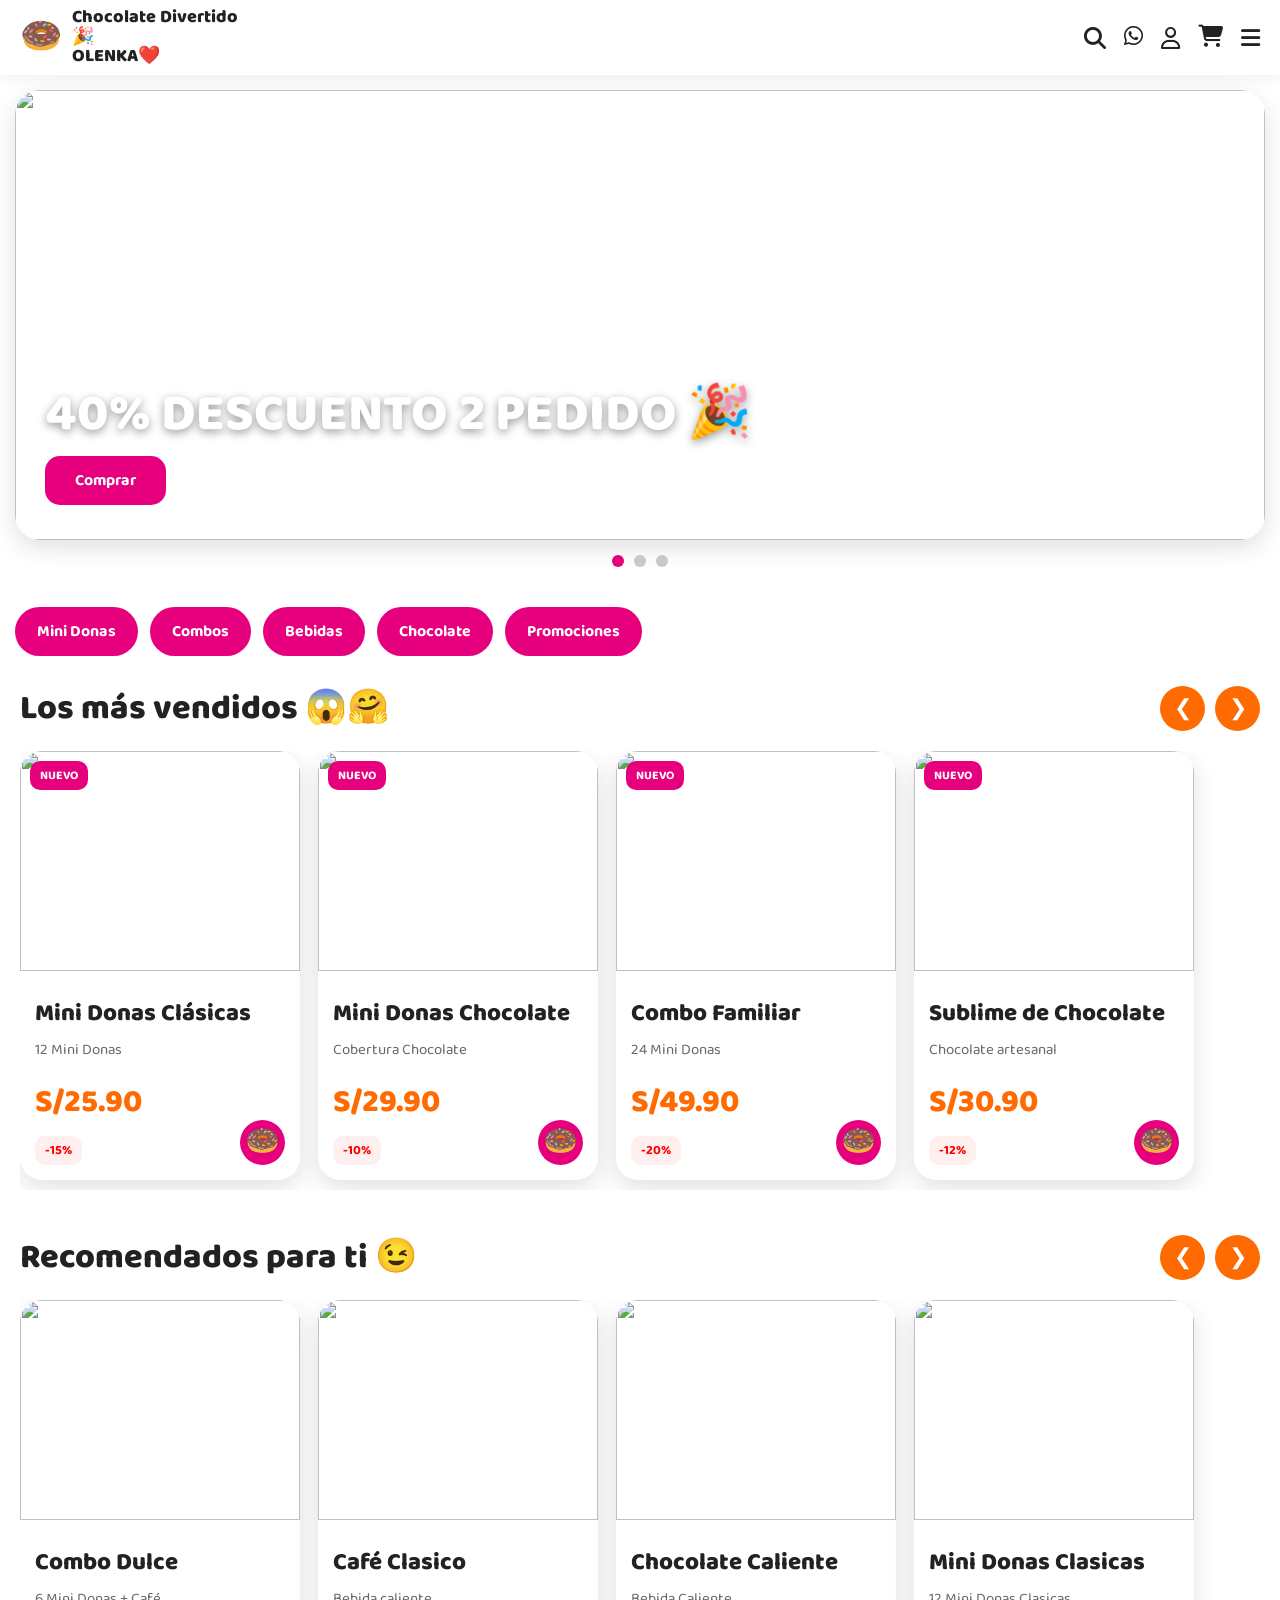
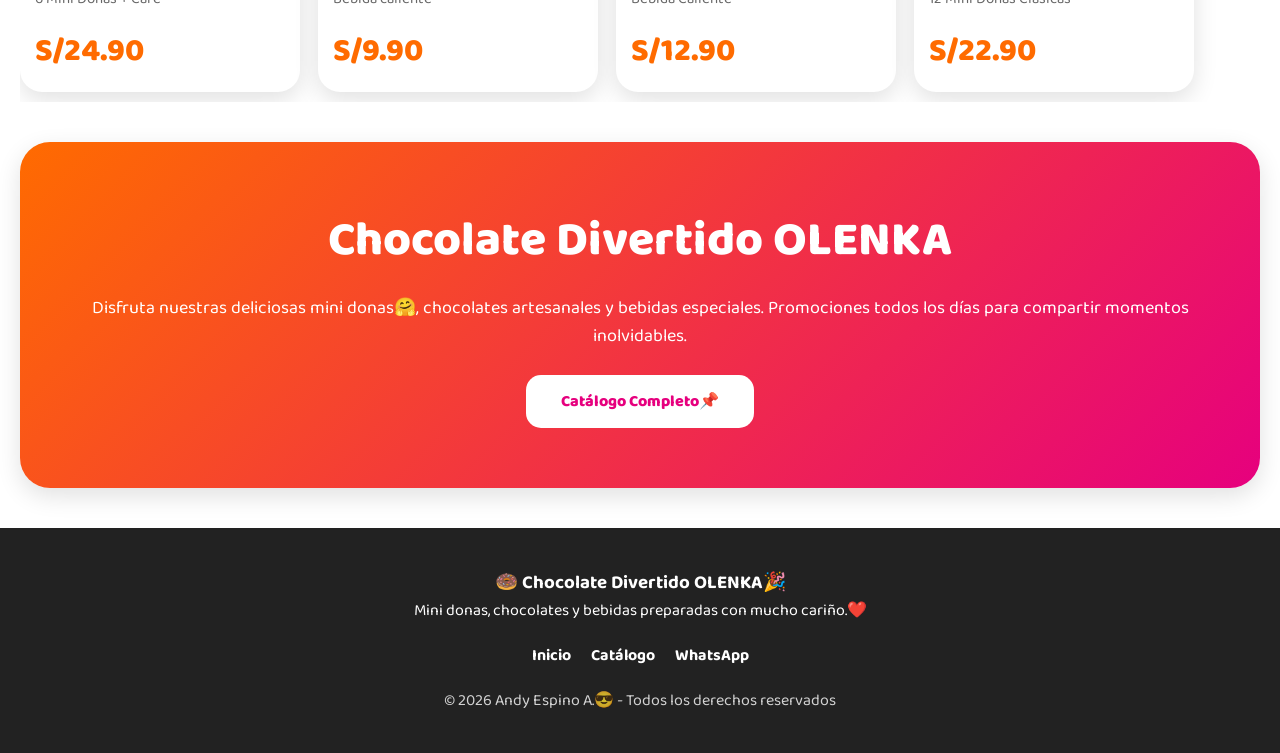
==== index.html @ 9586cdb5 "Add files via upload" ====
<!DOCTYPE html>
<html lang="es">

<head>

<meta charset="UTF-8">

<meta name="viewport" content="width=device-width, initial-scale=1.0">

<title>Chocolate Divertido OLENKA</title>

<link rel="stylesheet" href="style.css">

<link rel="stylesheet"
href="https://cdnjs.cloudflare.com/ajax/libs/font-awesome/6.5.1/css/all.min.css">

<link href="https://fonts.googleapis.com/css2?family=Baloo+2:wght@400;600;700;800&display=swap" rel="stylesheet">

</head>

<body>

<header class="header">

<div class="logo-area">

<div class="logo">
🍩
</div>

<div class="logo-text">

Chocolate Divertido🎉
<br>
OLENKA❤️

</div>

</div>

<div class="header-icons">

<i class="fas fa-search"></i>

<a href="https://wa.me/51914450843">
<i class="fab fa-whatsapp"></i>
</a>

<i class="far fa-user"></i>

<div class="cart-btn">
<i class="fas fa-shopping-cart"></i>
</div>

<i class="fas fa-bars"></i>

</div>

</header>

<section class="hero">

<div class="slider">

<div class="slide active">

<img src="https://images.unsplash.com/photo-1551024601-bec78aea704b?w=1400">

<div class="slide-info">

<h2>
40% DESCUENTO 2 PEDIDO 🎉
</h2>

<a href="catalogo.html">
Comprar
</a>

</div>

</div>

<div class="slide">

<img src="https://images.unsplash.com/photo-1527515545081-5db817172677?w=1400">

<div class="slide-info">

<h2>
PROMOCIONES DIARIAS 🥳
</h2>

<a href="catalogo.html">
Comprar
</a>

</div>

</div>

<div class="slide">

<img src="https://imag.bonviveur.com/frappuccino-estilo-starbucks.jpg">

<div class="slide-info">

<h2>
10% DESCUENTO EN BEBIDAS
</h2>

<a href="catalogo.html">
Comprar
</a>

</div>

</div>

</div>

<div class="dots">

<span class="dot active"></span>
<span class="dot"></span>
<span class="dot"></span>

</div>

</section>

<section class="categorias">

<a href="catalogo.html#minidonas">
<button>Mini Donas</button>
</a>

<a href="catalogo.html#combos">
<button>Combos</button>
</a>

<a href="catalogo.html#bebidas">
<button>Bebidas</button>
</a>

<a href="catalogo.html#chocolates">
<button>Chocolate</button>
</a>

<a href="catalogo.html">
<button>Promociones</button>
</a>

</section>

<section class="productos-section">

<div class="section-header">

<h2>
Los más vendidos 😱🤗
</h2>

<div class="arrows">

<button id="prev">
❮
</button>

<button id="next">
❯
</button>

</div>

</div>

<div class="carousel">

<div class="carousel-track" id="track">
    <a href="catalogo.html#minidonas" class="card">

<span class="badge">
NUEVO
</span>

<img src="https://encrypted-tbn0.gstatic.com/images?q=tbn:ANd9GcQazsQJbJ81yNuynPsaJa1Z8Z241dnNXgQfVTz9TZq4xCY84wj6eew9ZSI&s=10">

<div class="card-content">

<h3>
Mini Donas Clásicas
</h3>

<p>
12 Mini Donas
</p>

<div class="price">
S/25.90
</div>

<div class="discount">
-15%
</div>

<div class="add-btn">
🍩
</div>

</div>

</a>

<a href="catalogo.html#minidonas" class="card">

<span class="badge">
NUEVO
</span>

<img src="https://i.ytimg.com/vi/R-atsr9C3uA/hq720.jpg?sqp=-oaymwEhCK4FEIIDSFryq4qpAxMIARUAAAAAGAElAADIQj0AgKJD&rs=AOn4CLDNj3yI_pN_mru3LQWyxvfIH2BJPA">

<div class="card-content">

<h3>
Mini Donas Chocolate
</h3>

<p>
Cobertura Chocolate 
</p>

<div class="price">
S/29.90
</div>

<div class="discount">
-10%
</div>

<div class="add-btn">
🍩
</div>

</div>

</a>

<a href="catalogo.html#combos" class="card">

<span class="badge">
NUEVO
</span>

<img src="https://encrypted-tbn0.gstatic.com/images?q=tbn:ANd9GcS5WvyiI-GnT8Dz_NIXVbZ7qvh3bL4yMFQmO_xdhfbPhw&s=10">

<div class="card-content">

<h3>
Combo Familiar
</h3>

<p>
24 Mini Donas
</p>

<div class="price">
S/49.90
</div>

<div class="discount">
-20%
</div>

<div class="add-btn">
🍩
</div>

</div>

</a>

<a href="catalogo.html#chocolates" class="card">

<span class="badge">
NUEVO
</span>

<img src="https://img-global.cpcdn.com/recipes/63fc7f2307febc2c/1200x630cq80/photo.jpg">

<div class="card-content">

<h3>
Sublime de Chocolate
</h3>

<p>
Chocolate artesanal
</p>

<div class="price">
S/30.90
</div>

<div class="discount">
-12%
</div>

<div class="add-btn">
🍩
</div>

</div>

</a>

</div>

</div>

</section>

<section class="productos-section">

<div class="section-header">

<h2>
Recomendados para ti 😉
</h2>

<div class="arrows">

<button id="prev2">
❮
</button>

<button id="next2">
❯
</button>

</div>

</div>

<div class="carousel">

<div class="carousel-track" id="track2">

<a href="catalogo.html#combos" class="card">

<img src="https://static8.depositphotos.com/1027198/947/i/450/depositphotos_9472377-stock-photo-donuts-and-coffee-cup.jpg">

<div class="card-content">

<h3>
Combo Dulce
</h3>

<p>
6 Mini Donas + Café
</p>

<div class="price">
S/24.90
</div>

</div>

</a>

<a href="catalogo.html#bebidas" class="card">

<img src="https://encrypted-tbn0.gstatic.com/images?q=tbn:ANd9GcTkuJjxvrSiuj3qmxEha9ZBM47G8uMRdu6uN8TeUOLZq8eqXdKcxI9qHCQ&s=10">

<div class="card-content">

<h3>
Café Clasico
</h3>

<p>
Bebida caliente
</p>

<div class="price">
S/9.90
</div>

</div>

</a>

<a href="catalogo.html#bebidas" class="card">

<img src="https://i.pinimg.com/474x/bd/7f/51/bd7f510891a3730ce99883373594211e.jpg">

<div class="card-content">

<h3>
Chocolate Caliente
</h3>

<p>
Bebida Caliente
</p>

<div class="price">
S/12.90
</div>

</div>

</a>

<a href="catalogo.html#minidonas" class="card">

<img src="https://encrypted-tbn0.gstatic.com/images?q=tbn:ANd9GcQazsQJbJ81yNuynPsaJa1Z8Z241dnNXgQfVTz9TZq4xCY84wj6eew9ZSI&s=10">

<div class="card-content">

<h3>
Mini Donas Clasicas
</h3>

<p>
12 Mini Donas Clasicas 
</p>

<div class="price">
S/22.90
</div>

</div>

</a>
</div>

</div>

</section>

<section class="banner">

<h2>

Chocolate Divertido OLENKA

</h2>

<p>

Disfruta nuestras deliciosas mini donas🤗, chocolates artesanales y bebidas especiales. Promociones todos los días para compartir momentos inolvidables.

</p>

<a href="catalogo.html">

Catálogo Completo📌

</a>

</section>

<footer>

<div class="footer-content">

<h3>

🍩 Chocolate Divertido OLENKA🎉

</h3>

<p>

Mini donas, chocolates y bebidas preparadas con mucho cariño.❤️

</p>

<div class="footer-links">

<a href="index.html">
Inicio
</a>

<a href="catalogo.html">
Catálogo
</a>

<a href="https://wa.me/51914450843">
WhatsApp
</a>

</div>

<p class="copyright">

© 2026 Andy Espino A.😎 - Todos los derechos reservados

</p>

</div>

</footer>

<script src="script.js"></script>

</body>

</html>
---- style.css ----
:root{

--primary:#ff6b00;
--secondary:#e6007e;
--dark:#222;
--light:#ffffff;
--gray:#f5f5f5;
--shadow:0 8px 25px rgba(0,0,0,.12);

}

*{
margin:0;
padding:0;
box-sizing:border-box;
font-family:'Baloo 2',cursive;
}

html{
scroll-behavior:smooth;
}

body{
background:#fff;
color:#222;
overflow-x:hidden;
}

/* HEADER */

.header{

height:75px;

display:flex;

align-items:center;

justify-content:space-between;

padding:0 20px;

background:#fff;

position:sticky;

top:0;

z-index:999;

box-shadow:0 2px 15px rgba(0,0,0,.08);

}

.logo{

font-size:34px;

font-weight:800;

color:var(--primary);

}

.header-icons{

display:flex;

align-items:center;

gap:18px;

font-size:22px;

}

.header-icons a{

color:inherit;

text-decoration:none;

}

.cart-btn{

position:relative;

cursor:pointer;

}

/* HERO */

.hero{

padding:15px;

}

.slider{

position:relative;

overflow:hidden;

border-radius:25px;

box-shadow:var(--shadow);

}

.slide{

display:none;

position:relative;

}

.slide.active{

display:block;

}

.slide img{

width:100%;

height:450px;

object-fit:cover;

display:block;

}

.slide-info{

position:absolute;

left:30px;

bottom:35px;

color:white;

}

.slide-info h2{

font-size:52px;

font-weight:800;

line-height:1;

margin-bottom:15px;

text-shadow:0 3px 10px rgba(0,0,0,.4);

}

.slide-info a{

display:inline-block;

padding:12px 30px;

background:var(--secondary);

border-radius:15px;

color:white;

text-decoration:none;

font-weight:700;

}

.dots{

display:flex;

justify-content:center;

align-items:center;

gap:10px;

padding:15px;

}

.dot{

width:12px;

height:12px;

border-radius:50%;

background:#ccc;

cursor:pointer;

}

.dot.active{

background:var(--secondary);

}

/* CATEGORIAS */

.categorias{

display:flex;

gap:12px;

padding:10px 15px 25px;

overflow-x:auto;

}

.categorias::-webkit-scrollbar{

display:none;

}

.categorias button{

border:none;

padding:12px 22px;

background:var(--secondary);

color:white;

border-radius:50px;

font-size:16px;

font-weight:700;

white-space:nowrap;

cursor:pointer;

}

/* TITULOS */

.section-header{

display:flex;

justify-content:space-between;

align-items:center;

padding:0 20px 15px;

}

.section-header h2{

font-size:34px;

font-weight:800;

}

/* FLECHAS */

.arrows{

display:flex;

gap:10px;

}

.arrows button{

width:45px;

height:45px;

border:none;

border-radius:50%;

background:var(--primary);

color:white;

font-size:22px;

cursor:pointer;

}

/* CARRUSEL */

.carousel{

overflow:hidden;

padding-left:20px;

margin-bottom:40px;

}

.carousel-track{

display:flex;

gap:18px;

overflow-x:auto;

scroll-behavior:smooth;

padding-bottom:10px;

}

.carousel-track::-webkit-scrollbar{

display:none;

}

/* TARJETAS */

.card{

min-width:280px;

max-width:280px;

background:white;

border-radius:22px;

overflow:hidden;

box-shadow:var(--shadow);

position:relative;

text-decoration:none;

color:#222;

}

.card img{

width:100%;

height:220px;

object-fit:cover;

}

.badge{

position:absolute;

top:10px;

left:10px;

background:var(--secondary);

color:white;

padding:5px 10px;

border-radius:10px;

font-size:12px;

font-weight:700;

}

.card-content{

padding:15px;

}

.card-content h3{

font-size:24px;

font-weight:800;

}

.card-content p{

font-size:15px;

color:#666;

margin:5px 0 15px;

}

.price{

font-size:32px;

font-weight:800;

color:var(--primary);

}

.discount{

display:inline-block;

margin-top:8px;

background:#ffefef;

color:red;

padding:4px 10px;

border-radius:10px;

font-size:13px;

font-weight:700;

}

.add-btn{

position:absolute;

right:15px;

bottom:15px;

width:45px;

height:45px;

border-radius:50%;

background:var(--secondary);

color:white;

display:flex;

align-items:center;

justify-content:center;

font-size:28px;

font-weight:800;

}
/* =========================
   BANNER PROMOCIONAL
========================= */

.banner{

margin:40px 20px;

padding:60px 30px;

border-radius:30px;

background:linear-gradient(
135deg,
#ff6b00,
#e6007e
);

color:white;

text-align:center;

box-shadow:var(--shadow);

}

.banner h2{

font-size:48px;

font-weight:800;

margin-bottom:15px;

}

.banner p{

font-size:18px;

margin-bottom:25px;

}

.banner a{

display:inline-block;

padding:14px 35px;

background:white;

color:var(--secondary);

text-decoration:none;

font-weight:800;

border-radius:15px;

}

/* =========================
   FOOTER
========================= */

footer{

background:#222;

color:white;

padding:40px 20px;

text-align:center;

margin-top:40px;

}

footer p{

font-size:16px;

}

/* =========================
   HEADER CATALOGO
========================= */

.catalog-header{

height:80px;

display:flex;

align-items:center;

justify-content:space-between;

padding:0 20px;

background:white;

position:sticky;

top:0;

z-index:999;

box-shadow:0 3px 15px rgba(0,0,0,.08);

}

.catalog-header h1{

font-size:28px;

font-weight:800;

color:var(--secondary);

}

.back-btn{

font-size:22px;

color:#222;

text-decoration:none;

}

.whatsapp-header{

font-size:28px;

color:#25d366;

text-decoration:none;

}

/* =========================
   BUSCADOR
========================= */

.search-section{

padding:20px;

}

.search-box{

display:flex;

align-items:center;

background:white;

border-radius:20px;

padding:15px;

box-shadow:var(--shadow);

}

.search-box i{

font-size:18px;

color:#999;

margin-right:10px;

}

.search-box input{

width:100%;

border:none;

outline:none;

font-size:16px;

}

/* =========================
   FILTROS
========================= */

.filters{

display:flex;

gap:10px;

overflow-x:auto;

padding:0 20px 20px;

}

.filters::-webkit-scrollbar{

display:none;

}

.filter-btn{

border:none;

background:#f2f2f2;

padding:12px 20px;

border-radius:50px;

font-weight:700;

cursor:pointer;

white-space:nowrap;

}

.filter-btn.active{

background:var(--secondary);

color:white;

}

/* =========================
   GRID CATALOGO
========================= */

.catalog-grid{

display:grid;

grid-template-columns:
repeat(auto-fit,minmax(280px,1fr));

gap:20px;

padding:20px;

}

.product-card{

background:white;

border-radius:25px;

overflow:hidden;

position:relative;

box-shadow:var(--shadow);

transition:.3s;

}

.product-card:hover{

transform:translateY(-6px);

}

.product-card img{

width:100%;

height:250px;

object-fit:cover;

}

.offer-badge{

position:absolute;

top:12px;

left:12px;

background:red;

color:white;

padding:6px 12px;

font-size:13px;

font-weight:800;

border-radius:12px;

}

.product-info{

padding:18px;

}

.product-info h3{

font-size:25px;

font-weight:800;

margin-bottom:5px;

}

.product-info p{

color:#666;

margin-bottom:15px;

}

.price-row{

display:flex;

align-items:center;

gap:10px;

margin-bottom:15px;

}

.old-price{

text-decoration:line-through;

color:#999;

}

.buy-btn{

display:block;

width:100%;

text-align:center;

padding:14px;

background:var(--secondary);

color:white;

text-decoration:none;

font-weight:800;

border-radius:15px;

transition:.3s;

}

.buy-btn:hover{

transform:scale(1.03);

}

/* =========================
   WHATSAPP FLOTANTE
========================= */

.floating-whatsapp{

position:fixed;

right:20px;

bottom:20px;

z-index:999;

}

.floating-whatsapp a{

width:65px;

height:65px;

background:#25d366;

border-radius:50%;

display:flex;

align-items:center;

justify-content:center;

font-size:30px;

color:white;

text-decoration:none;

box-shadow:0 5px 15px rgba(0,0,0,.2);

}

/* =========================
   EFECTOS
========================= */

.card,
.product-card,
.banner{

transition:.3s;

}

.card:hover,
.product-card:hover{

transform:translateY(-5px);

}

.banner:hover{

transform:scale(1.01);

}

/* =========================
   RESPONSIVE TABLET
========================= */

@media(max-width:992px){

.slide img{

height:380px;

}

.slide-info h2{

font-size:42px;

}

.banner h2{

font-size:38px;

}

}

/* =========================
   RESPONSIVE MOVIL
========================= */

@media(max-width:768px){

.header{

padding:0 15px;

}

.slide img{

height:300px;

}

.slide-info{

left:20px;

bottom:20px;

}

.slide-info h2{

font-size:30px;

}

.slide-info a{

padding:10px 20px;

font-size:14px;

}

.section-header h2{

font-size:26px;

}

.card{

min-width:240px;

max-width:240px;

}

.card img{

height:180px;

}

.price{

font-size:26px;

}

.banner{

padding:40px 20px;

}

.banner h2{

font-size:30px;

}

.catalog-header h1{

font-size:22px;

}

.catalog-grid{

grid-template-columns:1fr;

}

.product-card img{

height:220px;

}

}

/* =========================
   MOVILES PEQUEÑOS
========================= */

@media(max-width:480px){

.logo{

font-size:28px;

}

.header-icons{

gap:12px;

font-size:18px;

}

.slide-info h2{

font-size:24px;

}

.banner h2{

font-size:26px;

}

.banner p{

font-size:15px;

}

.card{

min-width:220px;

max-width:220px;

}

}
/* =========================
   LOGO OLENKA
========================= */

.logo-area{
display:flex;
align-items:center;
gap:10px;
}

.logo-text{
font-size:18px;
font-weight:800;
line-height:1.1;
color:#222;
max-width:170px;
}

/* =========================
   CANTIDAD PRODUCTOS
========================= */

.quantity-box{

display:flex;

align-items:center;

justify-content:center;

gap:10px;

margin-bottom:15px;

}

.quantity-box button{

width:35px;

height:35px;

border:none;

border-radius:10px;

background:#e6007e;

color:white;

font-size:20px;

font-weight:800;

cursor:pointer;

transition:.3s;

}

.quantity-box button:hover{

transform:scale(1.05);

}

.quantity-box input{

width:60px;

height:35px;

text-align:center;

border:2px solid #eee;

border-radius:10px;

font-weight:700;

outline:none;

}

/* =========================
   FOOTER NUEVO
========================= */

.footer-content{

max-width:1000px;

margin:auto;

}

.footer-links{

display:flex;

justify-content:center;

gap:20px;

margin:20px 0;

flex-wrap:wrap;

}

.footer-links a{

color:white;

text-decoration:none;

font-weight:700;

}

.footer-links a:hover{

opacity:.8;

}

.copyright{

margin-top:20px;

opacity:.8;

}

/* =========================
   BOTONES CATEGORIAS
========================= */

.categorias a{

text-decoration:none;

}

.categorias button{

cursor:pointer;

}

/* =========================
   PEDIR AHORA
========================= */

.buy-btn{

cursor:pointer;

border:none;

font-size:16px;

}

/* =========================
   ANIMACIONES SUAVES
========================= */

.product-card,
.card{

transition:.3s ease;

}

.product-card:hover,
.card:hover{

transform:translateY(-5px);

}

/* =========================
   WHATSAPP FLOTANTE
========================= */

.floating-whatsapp a:hover{

transform:scale(1.08);

}

/* =========================
   RESPONSIVE EXTRA
========================= */

@media(max-width:480px){

.logo-text{

font-size:14px;

}

.quantity-box{

gap:5px;

}

.quantity-box input{

width:50px;

}

}
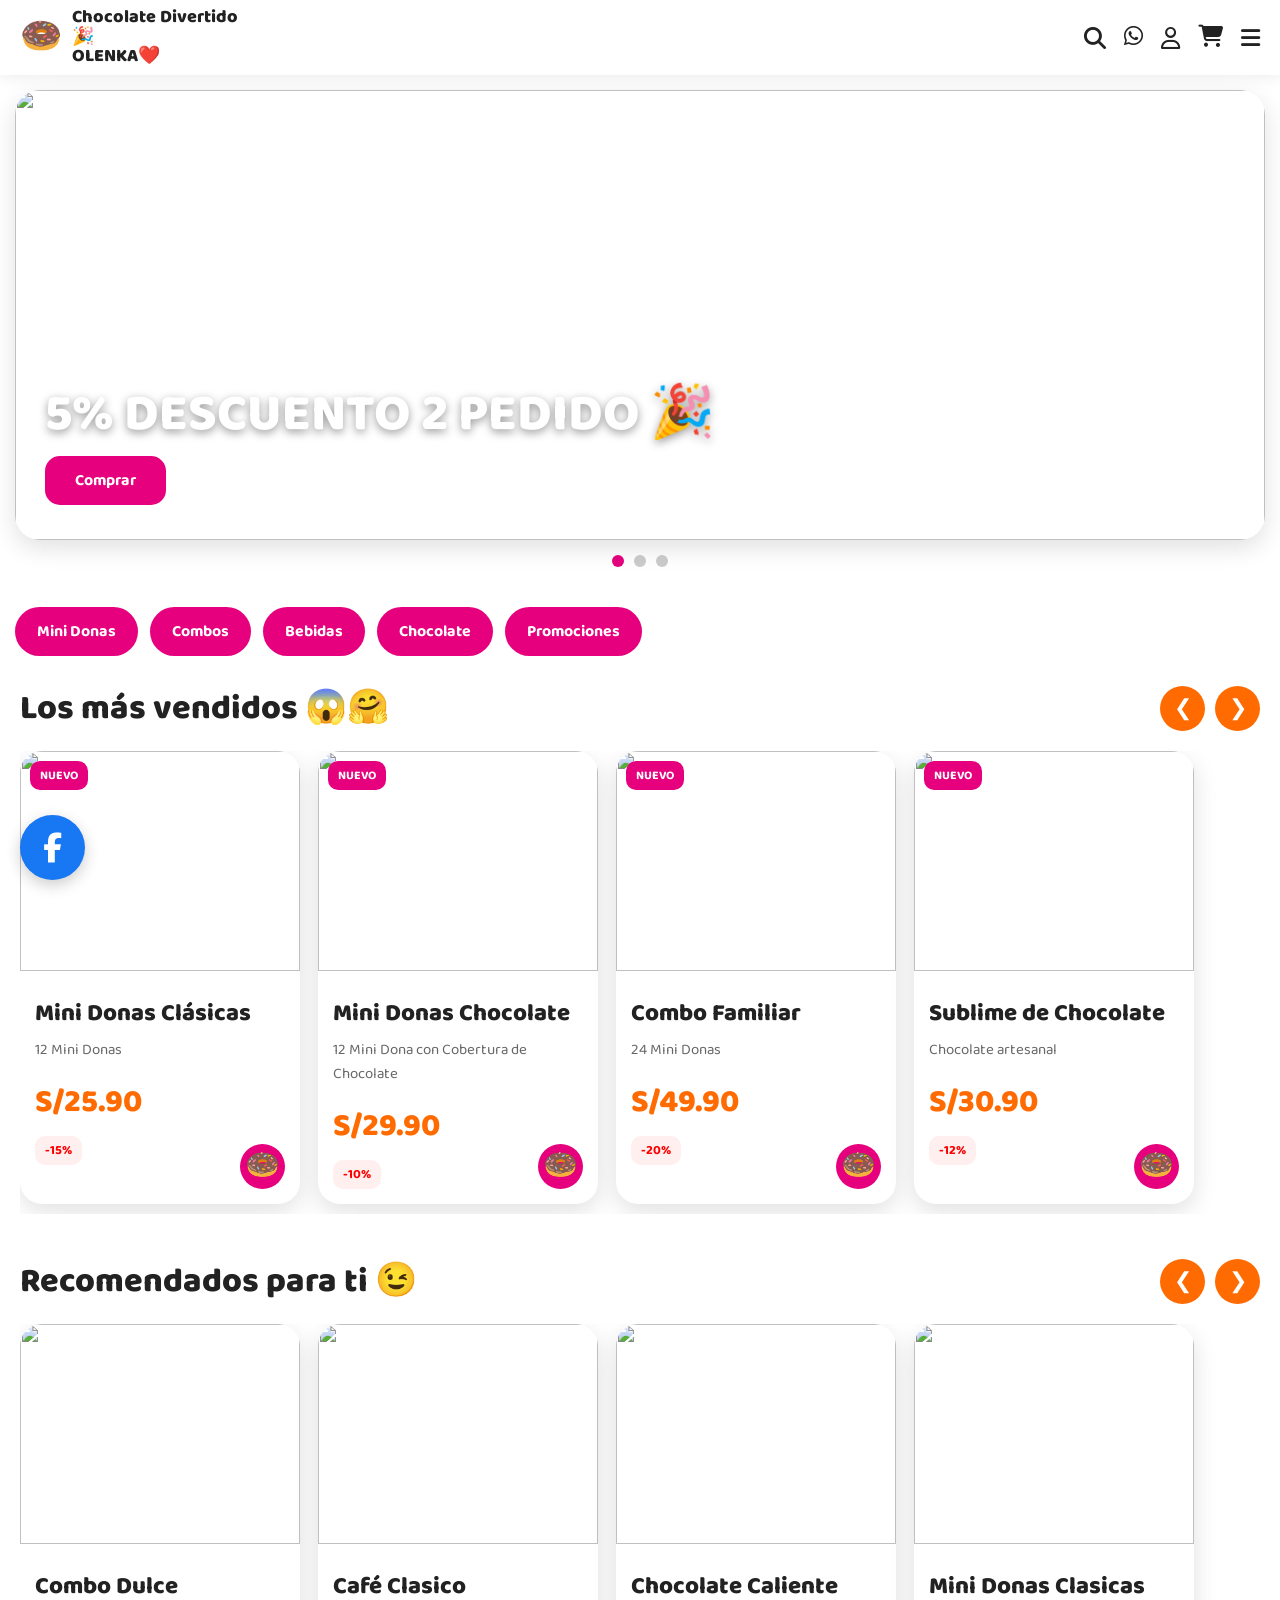
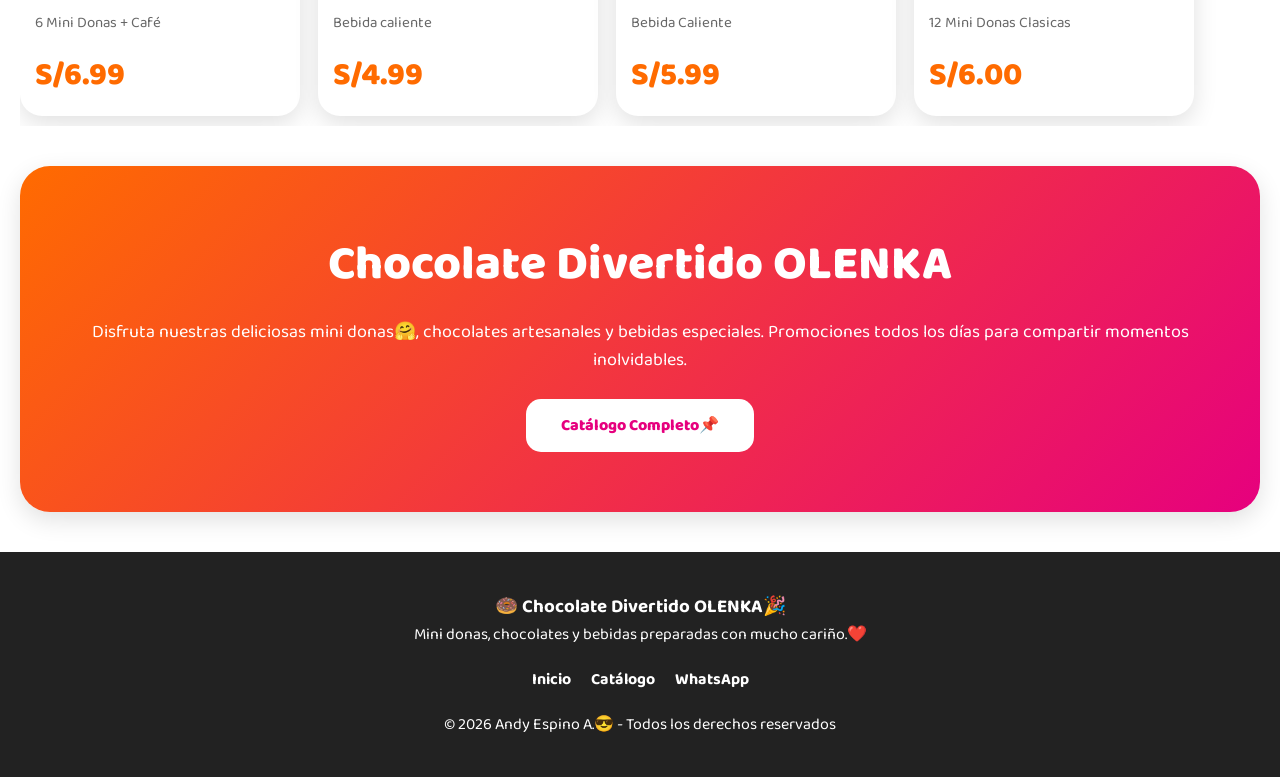
==== commit 1fc8f74b: "Add files via upload" ====
--- a/index.html
+++ b/index.html
@@ -15,7 +15,37 @@
 href="https://cdnjs.cloudflare.com/ajax/libs/font-awesome/6.5.1/css/all.min.css">
 
 <link href="https://fonts.googleapis.com/css2?family=Baloo+2:wght@400;600;700;800&display=swap" rel="stylesheet">
-
+<!-- Open Graph -->
+
+<meta property="og:title" content="Chocolate Divertido OLENKA">
+
+<meta property="og:description"
+content="Mini donas, chocolates y bebidas deliciosas.">
+
+<meta property="og:image"
+content="https://i.ibb.co/6cLf7299/FB-IMG-1781703399937.jpg">
+
+<meta property="og:url"
+content="https://grupoespino.github.io/Chocolates-Divertidos-/">
+
+<meta property="og:type"
+content="website">
+
+<!-- Twitter -->
+
+<meta name="twitter:card"
+content="summary_large_image">
+
+<meta name="twitter:title"
+content="Chocolate Divertido OLENKA">
+
+<meta name="twitter:description"
+content="Mini donas, chocolates y bebidas deliciosas.">
+
+<meta name="twitter:image"
+content="https://i.ibb.co/6cLf7299/FB-IMG-1781703399937.jpg">
+    <link rel="icon"
+href="https://i.ibb.co/6cLf7299/FB-IMG-1781703399937.jpg">
 </head>
 
 <body>
@@ -69,7 +99,7 @@
 <div class="slide-info">
 
 <h2>
-40% DESCUENTO 2 PEDIDO 🎉
+5% DESCUENTO 2 PEDIDO 🎉
 </h2>
 
 <a href="catalogo.html">
@@ -217,7 +247,7 @@
 NUEVO
 </span>
 
-<img src="https://i.ytimg.com/vi/R-atsr9C3uA/hq720.jpg?sqp=-oaymwEhCK4FEIIDSFryq4qpAxMIARUAAAAAGAElAADIQj0AgKJD&rs=AOn4CLDNj3yI_pN_mru3LQWyxvfIH2BJPA">
+<img src="https://adex-b2peru.s3.amazonaws.com/userfiles/product/photos/763_5f6cc603504cc.jpg">
 
 <div class="card-content">
 
@@ -226,7 +256,7 @@
 </h3>
 
 <p>
-Cobertura Chocolate 
+12 Mini Dona con Cobertura de Chocolate 
 </p>
 
 <div class="price">
@@ -256,7 +286,7 @@
 <div class="card-content">
 
 <h3>
-Combo Familiar
+Combo Familiar 
 </h3>
 
 <p>
@@ -360,7 +390,7 @@
 </p>
 
 <div class="price">
-S/24.90
+S/6.99
 </div>
 
 </div>
@@ -382,7 +412,7 @@
 </p>
 
 <div class="price">
-S/9.90
+S/4.99
 </div>
 
 </div>
@@ -404,7 +434,7 @@
 </p>
 
 <div class="price">
-S/12.90
+S/5.99
 </div>
 
 </div>
@@ -426,7 +456,7 @@
 </p>
 
 <div class="price">
-S/22.90
+S/6.00
 </div>
 
 </div>
@@ -459,6 +489,13 @@
 </a>
 
 </section>
+
+
+<div class="floating-facebook">
+    <a href="https://www.facebook.com/share/1GTyxuugHg/" target="_blank">
+        <i class="fab fa-facebook-f"></i>
+    </a>
+</div>
 
 <footer>
 
@@ -506,4 +543,4 @@
 
 </body>
 
-</html>+</html>
--- a/style.css
+++ b/style.css
@@ -1221,101 +1221,27 @@
 font-weight:700;
 
 }
-
-.footer-links a:hover{
-
-opacity:.8;
-
-}
-
-.copyright{
-
-margin-top:20px;
-
-opacity:.8;
-
-}
-
-/* =========================
-   BOTONES CATEGORIAS
-========================= */
-
-.categorias a{
-
-text-decoration:none;
-
-}
-
-.categorias button{
-
-cursor:pointer;
-
-}
-
-/* =========================
-   PEDIR AHORA
-========================= */
-
-.buy-btn{
-
-cursor:pointer;
-
-border:none;
-
-font-size:16px;
-
-}
-
-/* =========================
-   ANIMACIONES SUAVES
-========================= */
-
-.product-card,
-.card{
-
-transition:.3s ease;
-
-}
-
-.product-card:hover,
-.card:hover{
-
-transform:translateY(-5px);
-
-}
-
-/* =========================
-   WHATSAPP FLOTANTE
-========================= */
-
-.floating-whatsapp a:hover{
-
-transform:scale(1.08);
-
-}
-
-/* =========================
-   RESPONSIVE EXTRA
-========================= */
-
-@media(max-width:480px){
-
-.logo-text{
-
-font-size:14px;
-
-}
-
-.quantity-box{
-
-gap:5px;
-
-}
-
-.quantity-box input{
-
-width:50px;
-
-}
-
-}+/* =========================
+   FACEBOOK FLOTANTE
+========================= */
+
+.floating-facebook{
+    position:fixed;
+    left:20px;
+    bottom:20px;
+    z-index:999;
+}
+
+.floating-facebook a{
+    width:65px;
+    height:65px;
+    background:#1877f2;
+    border-radius:50%;
+    display:flex;
+    align-items:center;
+    justify-content:center;
+    font-size:30px;
+    color:white;
+    text-decoration:none;
+    box-shadow:0 5px 15px rgba(0,0,0,.2);
+}
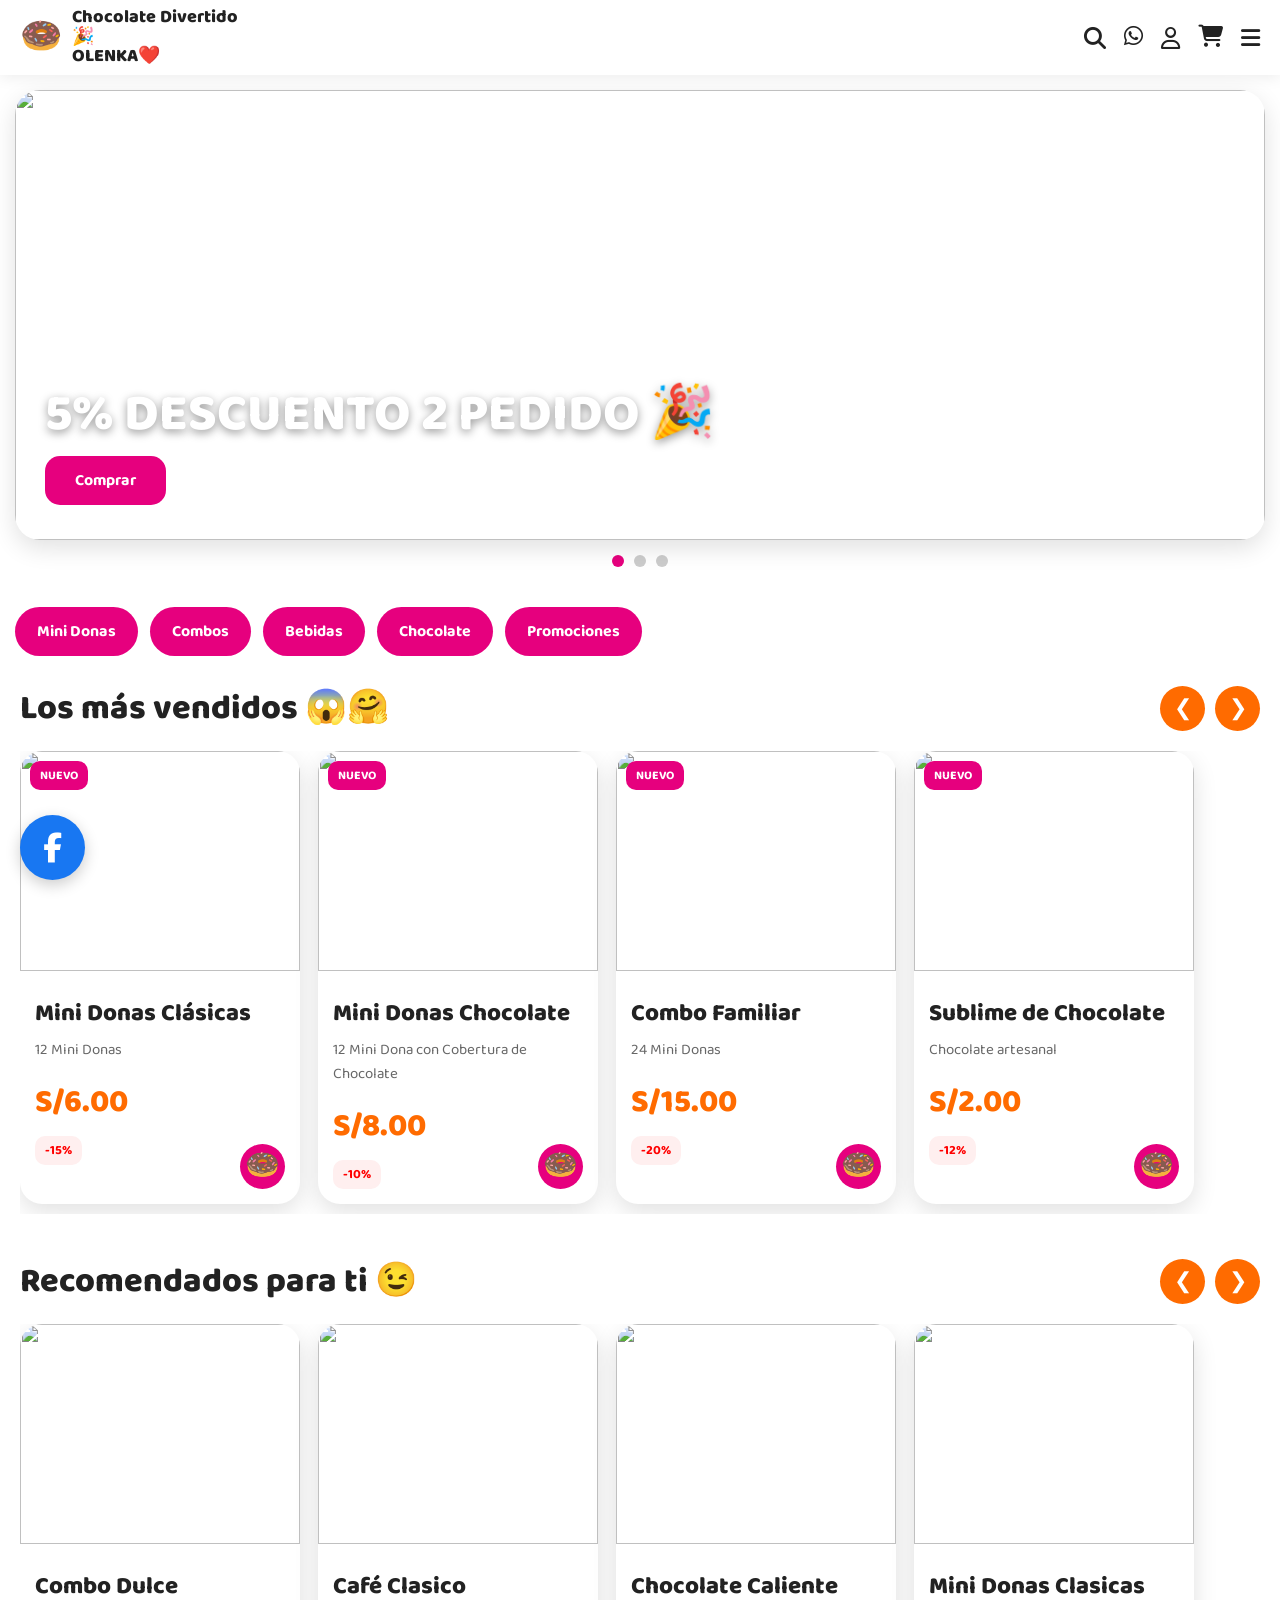
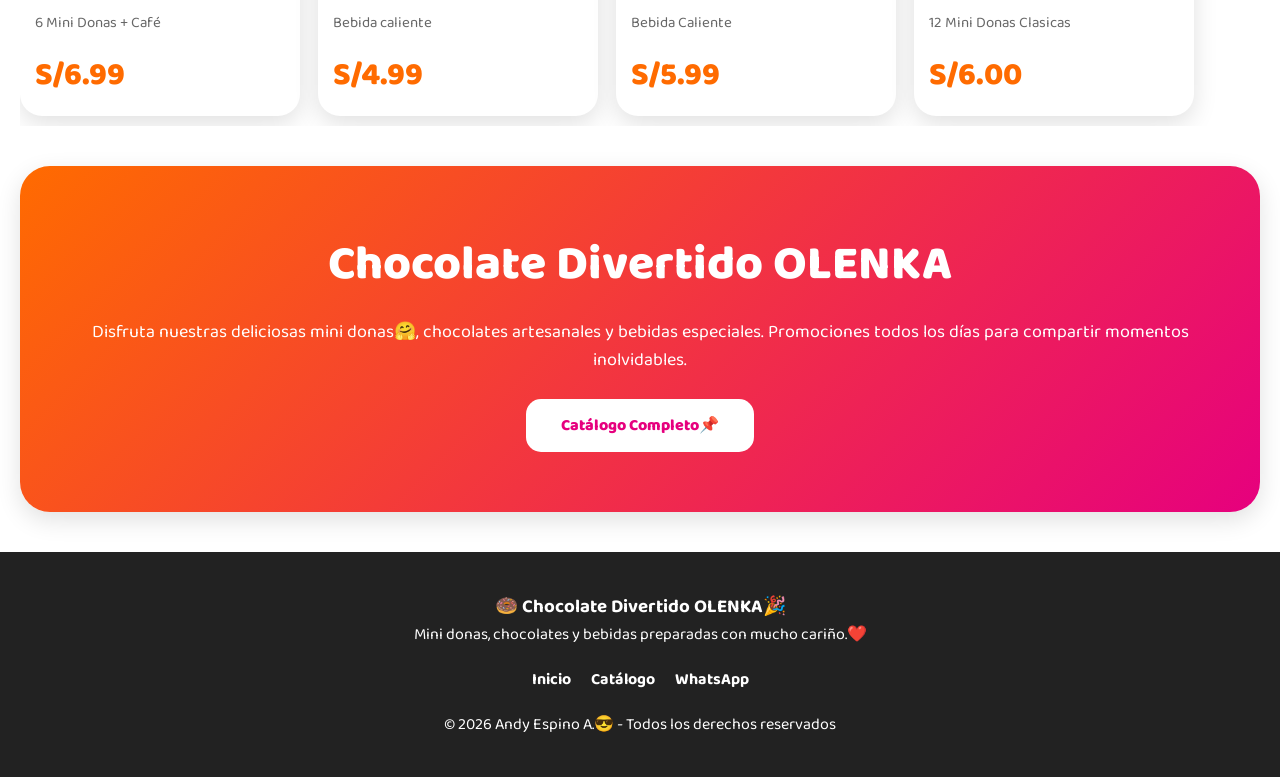
==== commit b5a720e5: "Update index.html" ====
--- a/index.html
+++ b/index.html
@@ -226,7 +226,7 @@
 </p>
 
 <div class="price">
-S/25.90
+S/6.00
 </div>
 
 <div class="discount">
@@ -260,7 +260,7 @@
 </p>
 
 <div class="price">
-S/29.90
+S/8.00
 </div>
 
 <div class="discount">
@@ -294,7 +294,7 @@
 </p>
 
 <div class="price">
-S/49.90
+S/15.00
 </div>
 
 <div class="discount">
@@ -328,7 +328,7 @@
 </p>
 
 <div class="price">
-S/30.90
+S/2.00
 </div>
 
 <div class="discount">
